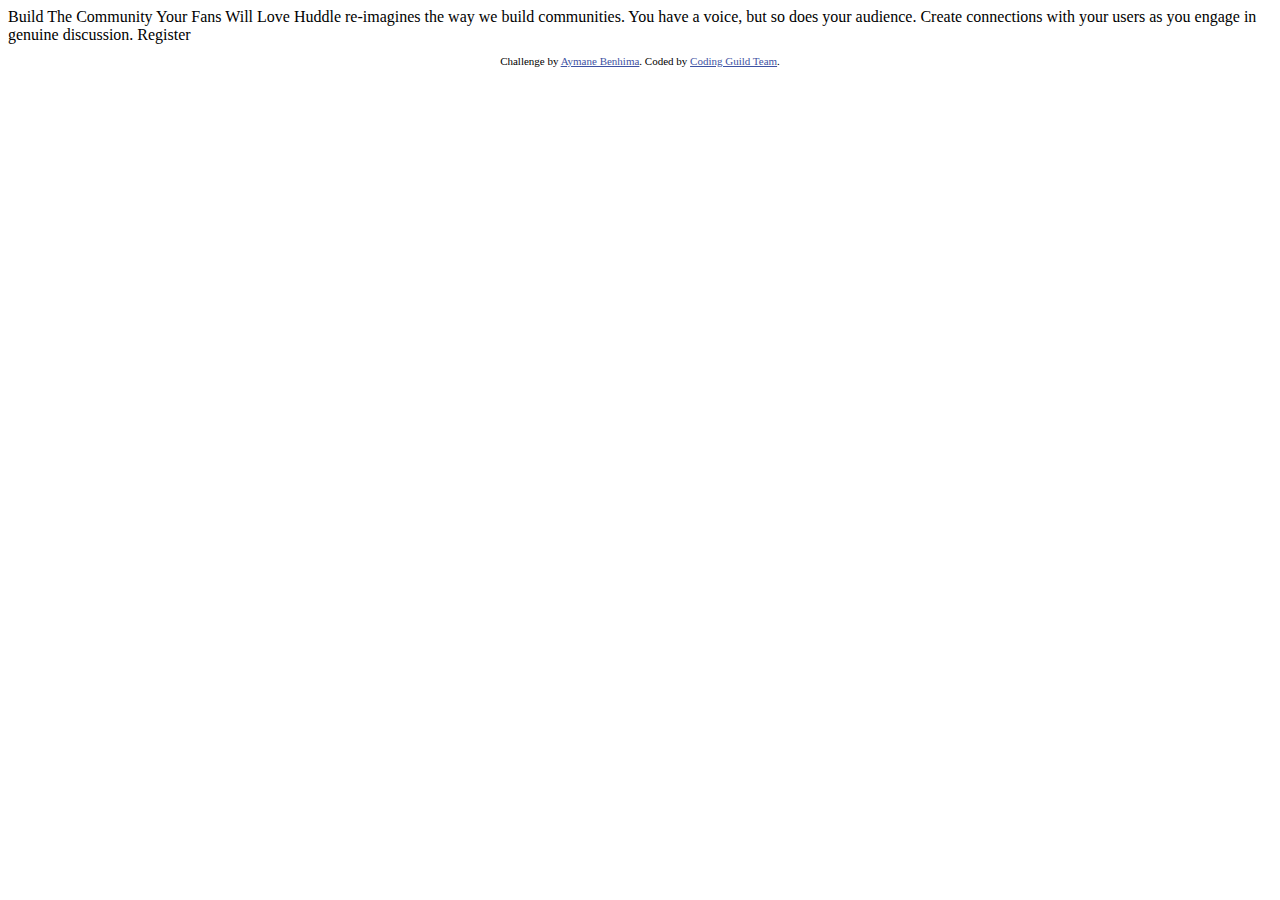
==== workshop-2/index.html @ 3daedaef "starter project" ====
<!DOCTYPE html>
<html lang="en">
<head>
  <meta charset="UTF-8">
  <meta name="viewport" content="width=device-width, initial-scale=1.0"> <!-- displays site properly based on user's device -->

  <link rel="icon" type="image/ico" sizes="32x32" href="./images/favicon.ico">
  
  <title>Huddle landing page with single introductory section Component</title>

  <!-- Feel free to remove these styles or customise in your own stylesheet 👍 -->
  <style>
    .attribution { font-size: 11px; text-align: center; }
    .attribution a { color: hsl(228, 45%, 44%); }
  </style>
</head>
<body>

  Build The Community Your Fans Will Love

  Huddle re-imagines the way we build communities. You have a voice, but so does your audience. 
  Create connections with your users as you engage in genuine discussion. 

  Register

  <footer>
    <p class="attribution">
      Challenge by <a href="https://www.github.com/aymanebenhima" target="_blank">Aymane Benhima</a>. 
      Coded by <a href="#">Coding Guild Team</a>.
    </p>
  </footer>
</body>
</html>
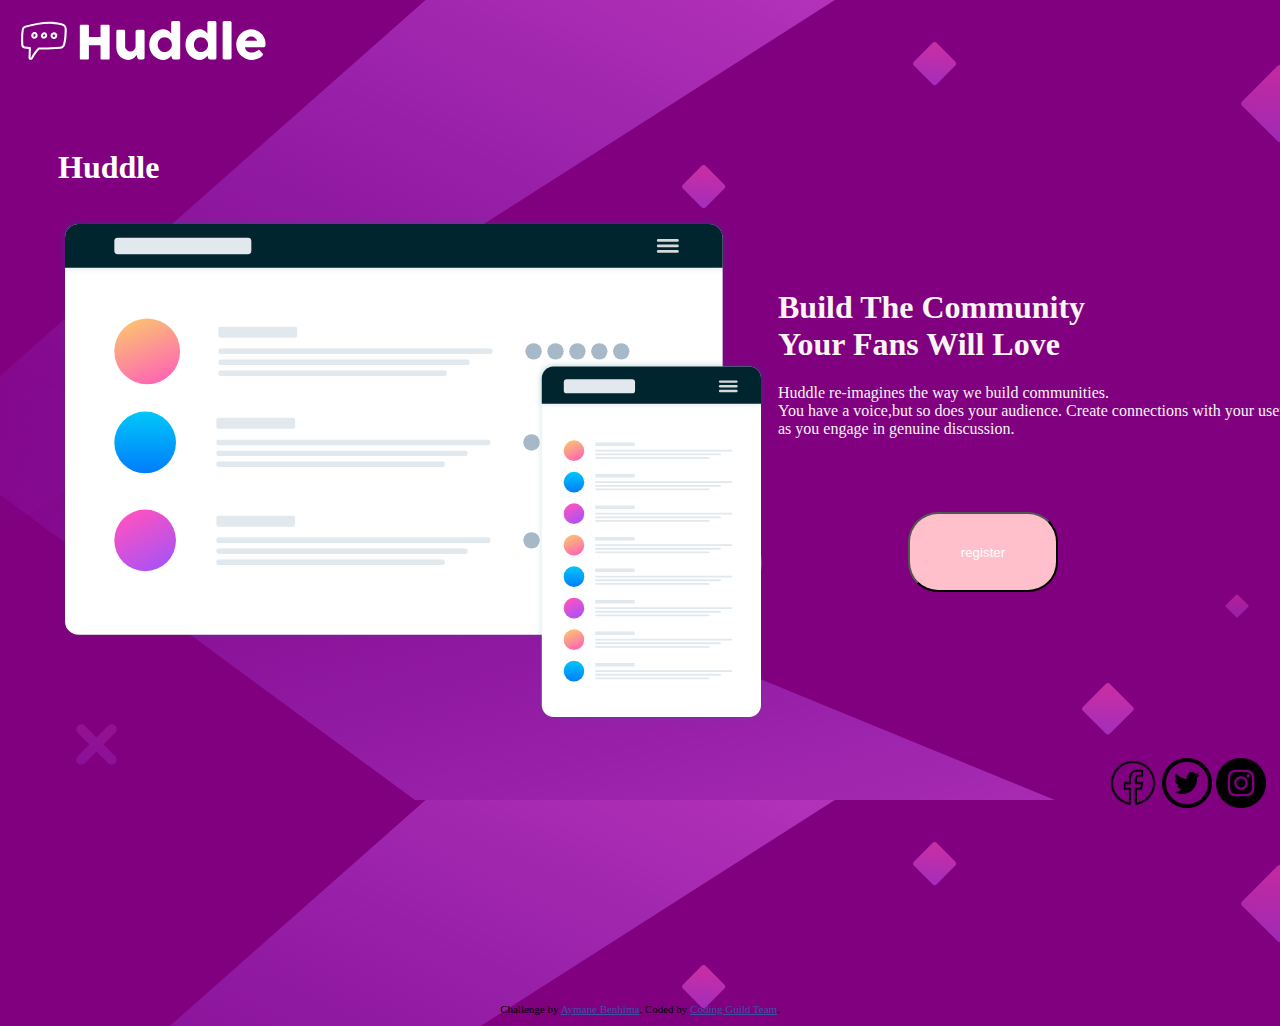
==== commit cb90b462: "centra" ====
--- a/workshop-2/index.html
+++ b/workshop-2/index.html
@@ -3,7 +3,7 @@
 <head>
   <meta charset="UTF-8">
   <meta name="viewport" content="width=device-width, initial-scale=1.0"> <!-- displays site properly based on user's device -->
-
+  <link rel="stylesheet" type="text/css" href="style.css">
   <link rel="icon" type="image/ico" sizes="32x32" href="./images/favicon.ico">
   
   <title>Huddle landing page with single introductory section Component</title>
@@ -15,19 +15,40 @@
   </style>
 </head>
 <body>
+  <img src="images/logo.svg" alt="">
+  <div class="tit"><h1>Huddle</h1></div>
+  <div class="container">
+  <div class="im">
+  <img src="images/illustration-mockups.svg">
+  </div>
+  
+  <div class="titre">
+  <h1>Build The Community <br>Your Fans Will Love</h1>
+  <p>Huddle re-imagines the way we build communities. <br>You have a voice,but so does your audience.
+    Create connections with your users <br>as you engage in genuine discussion.</p>
+  </div>
+ 
+  <div class="icon"><img src="images/facebook-new.png" class="fb">
+              <img src="images/tw.png" class="tw">
+              <img src="images/v.png" class="insta">
+  </div>
+    
 
-  Build The Community Your Fans Will Love
 
-  Huddle re-imagines the way we build communities. You have a voice, but so does your audience. 
-  Create connections with your users as you engage in genuine discussion. 
 
-  Register
+  
+ 
 
-  <footer>
+  
+
+
+  <input type="submit" value="register"id="b">
+  
+  
     <p class="attribution">
       Challenge by <a href="https://www.github.com/aymanebenhima" target="_blank">Aymane Benhima</a>. 
       Coded by <a href="#">Coding Guild Team</a>.
     </p>
-  </footer>
+  
 </body>
 </html>--- a/workshop-2/style.css
+++ b/workshop-2/style.css
@@ -0,0 +1,77 @@
+
+
+body{
+        background-image: url(images/bg-desktop.svg);
+            background-color: purple;
+}
+.titre{
+            color: rgb(250, 245, 245);
+            position: relative;left:600px ;;
+             bottom: 550px;
+            transform: translate(150px,150px);
+            margin: 20px;
+   
+    
+
+}
+.tw{
+            width: 50px;
+            height: 50px;
+            position: relative;left:1100px ;
+            bottom: 100px;
+            border-radius: 20px;
+            
+}
+
+.fb{
+            width: 50px;
+            height: 50px;
+            position: relative;left:1100px ;
+            bottom: 100px;
+            border-radius: 20px;
+}
+
+.insta{
+            width: 50px;
+            height: 50px;
+            position: relative;left:1100px ;
+            bottom: 100px;
+            border-radius: 20px;
+}
+.im{
+   
+    transform: translate(50px,60px);
+   
+}
+#b{
+ position: relative;
+    left:900px;
+        background-color: pink;
+            bottom: 500px;
+                color:white;
+                    border-radius: 30px;
+                        text-decoration: none;
+                            padding: 10px;
+                    bottom: 400px;
+                position: relative;right: ;200px
+            transform: translate(100px,100px);
+        width:150px;
+    height: 80px;}
+#b:hover{background-color:royalblue;}
+ 
+
+.tit{
+    bottom: 500px;
+        transform: translate(50px,50px);
+    color:white;
+    
+}
+
+        .tw:hover{background-color:royalblue;}
+
+            .insta:hover{background-color: hotpink;}
+        .fb:hover{background-color: blue;}
+
+
+
+
